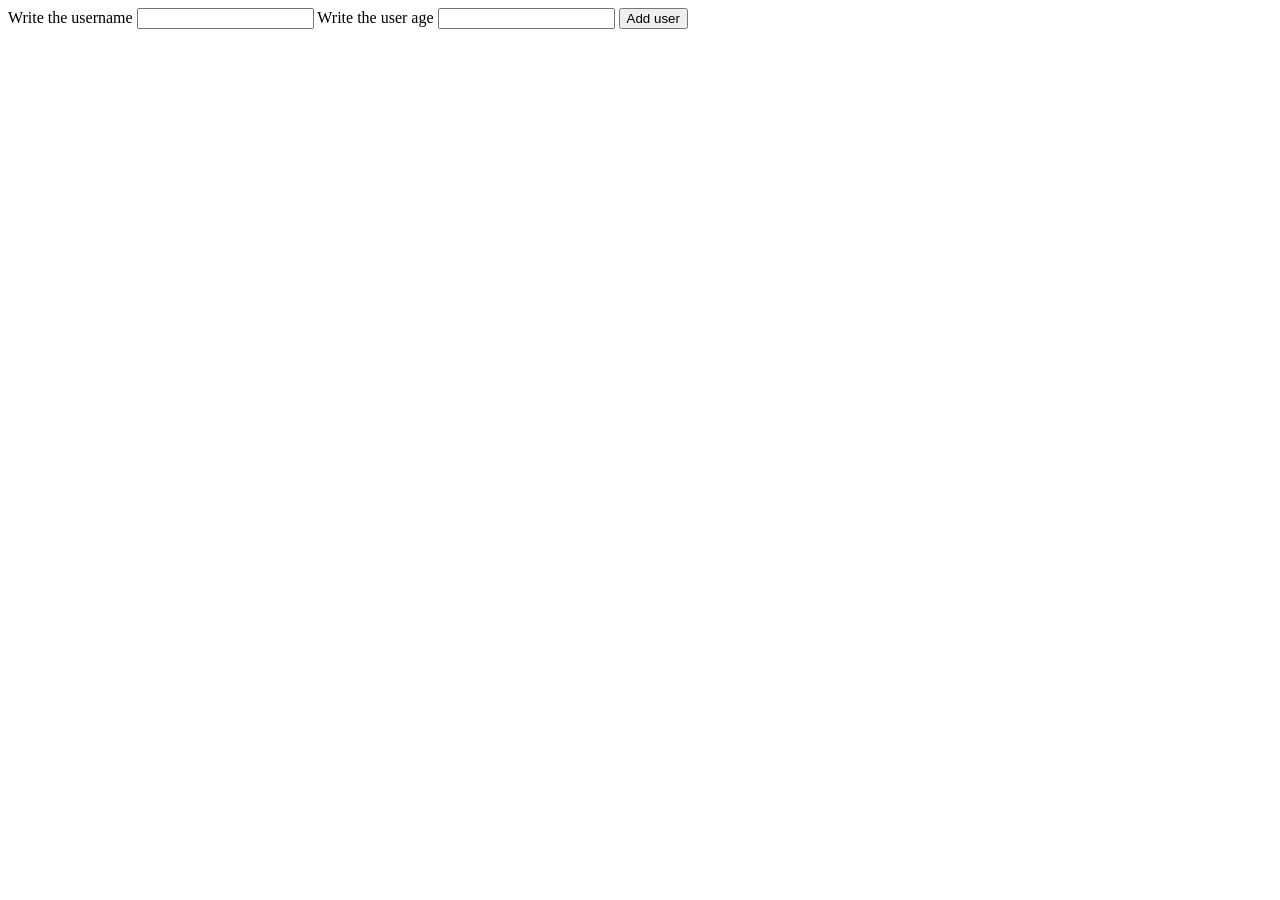
==== src/main/resources/templates/add-user.html @ 35d1a48b "Initial commit" ====
<!DOCTYPE html>
<html xmlns="http://www.w3.org/1999/xhtml" xmlns:th="http://www.thymeleaf.org">
<html lang="en">
<head>
    <meta charset="UTF-8">
    <title>Add new user</title>
</head>
<body>
<div>
    <form action = "/addUser" method="post" modelAttribute="user">
        <label for ="name"> Write the username </label>
        <input type = "text" id = "name" name ="name" required>

        <label for = "age"> Write the user age </label>
        <input type = "number" id = "age" name = "age" required>

        <button type = "submit"> Add user </button>
    </form>
</div>
</body>
</html>
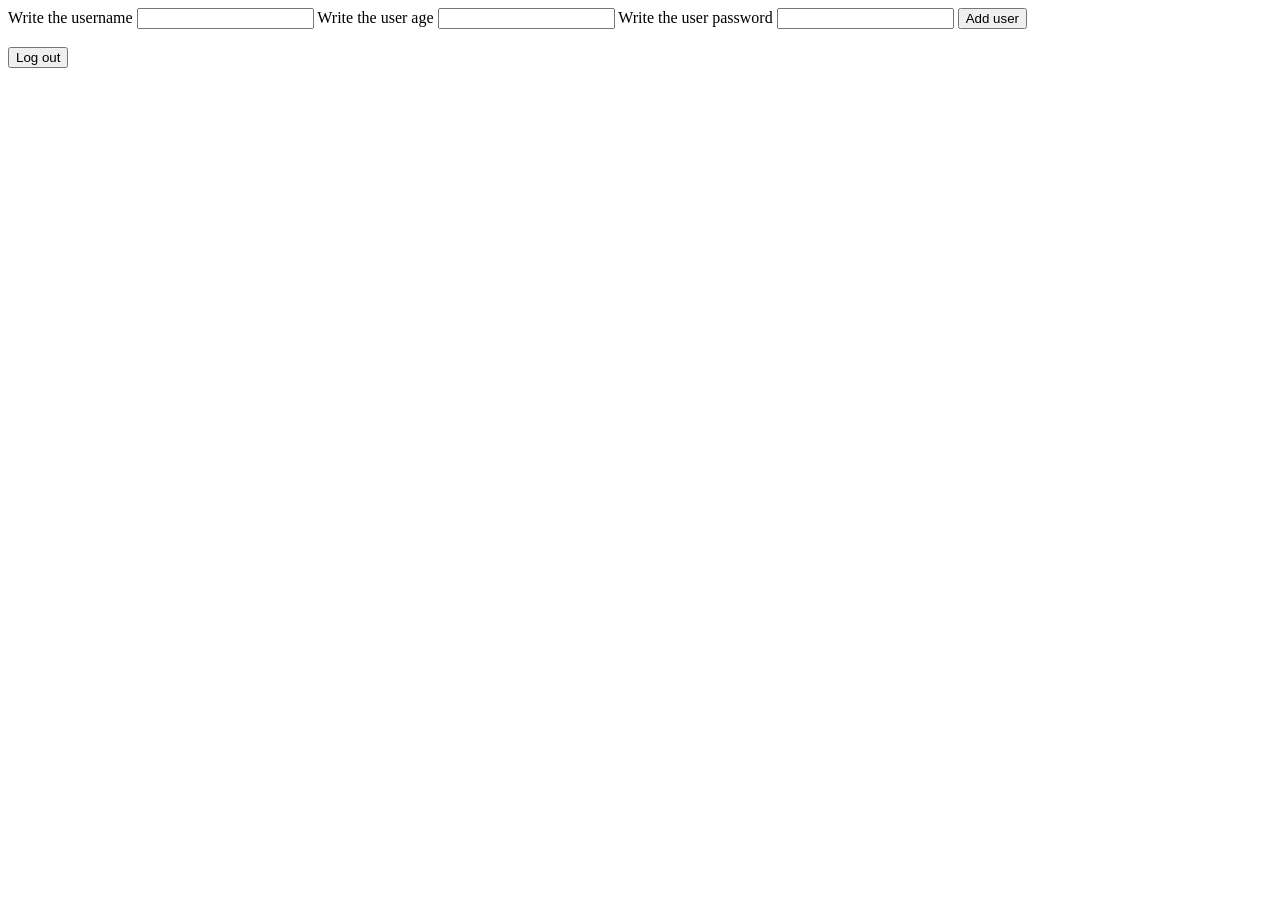
==== commit 389bb0b5: "new Commit" ====
--- a/src/main/resources/templates/add-user.html
+++ b/src/main/resources/templates/add-user.html
@@ -7,14 +7,24 @@
 </head>
 <body>
 <div>
-    <form action = "/addUser" method="post" modelAttribute="user">
-        <label for ="name"> Write the username </label>
-        <input type = "text" id = "name" name ="name" required>
+    <form action = "/admin/addUser" method="post" modelAttribute="user">
+        <label for ="username"> Write the username </label>
+        <input type = "text" id = "username" name ="username" required>
 
         <label for = "age"> Write the user age </label>
         <input type = "number" id = "age" name = "age" required>
 
+        <label for = "password"> Write the user password</label>
+        <input type = "text" id = "password" name = "password" required>
+
         <button type = "submit"> Add user </button>
+    </form>
+</div>
+
+<br>
+<div>
+    <form action = "/logout" method="post">
+        <button type = "submit">Log out</button>
     </form>
 </div>
 </body>
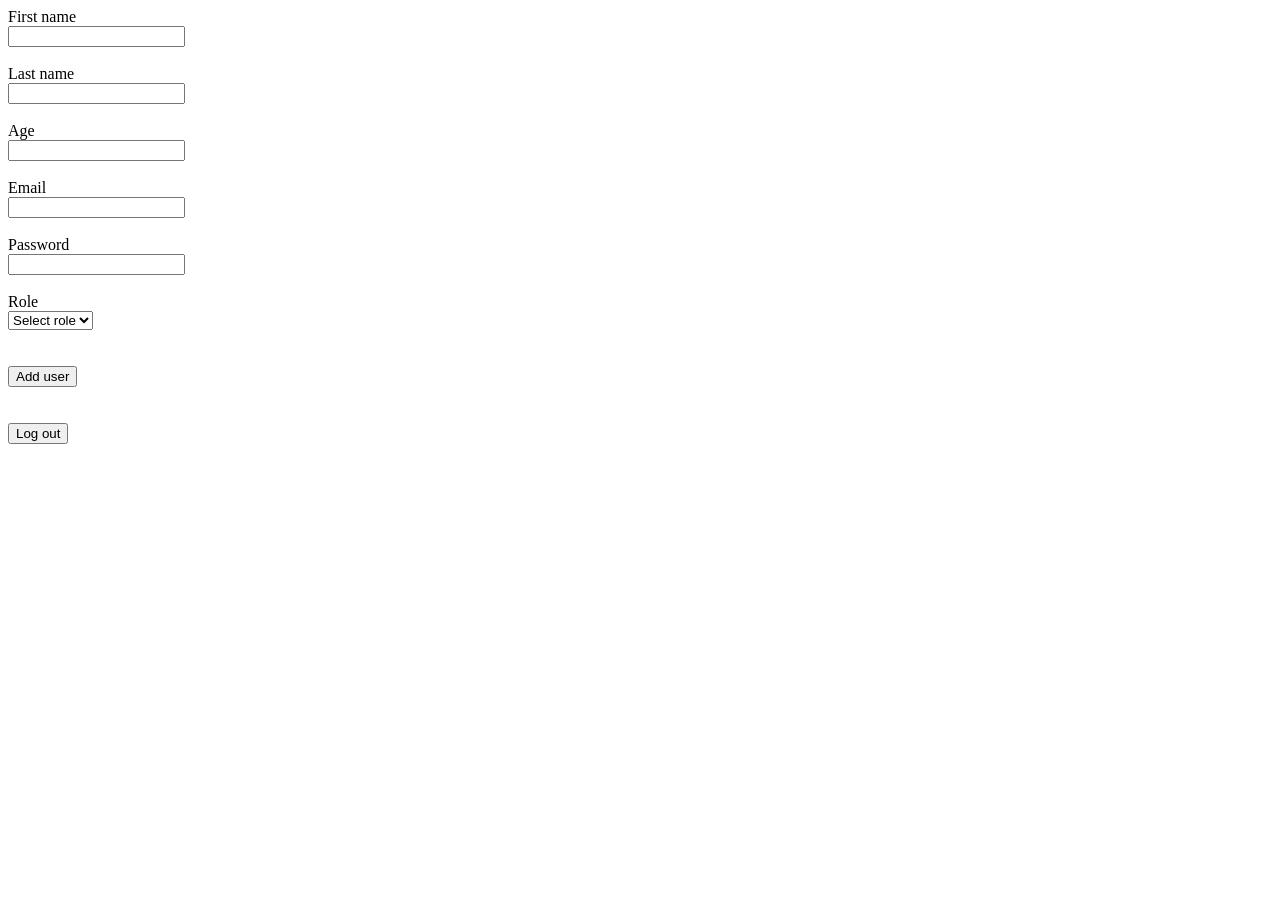
==== commit 8847094b: "Add interfaces, add @PostConstruct" ====
--- a/src/main/resources/templates/add-user.html
+++ b/src/main/resources/templates/add-user.html
@@ -5,27 +5,75 @@
     <meta charset="UTF-8">
     <title>Add new user</title>
 </head>
+
 <body>
+
 <div>
-    <form action = "/admin/addUser" method="post" modelAttribute="user">
-        <label for ="username"> Write the username </label>
-        <input type = "text" id = "username" name ="username" required>
+    <form action = "/admin/addUser" method="post" th:object="${user}">
+        <label for ="username"> First name </label>
+        <br>
+        <input type = "text" id = "username" th:field="*{userName}" required>
 
-        <label for = "age"> Write the user age </label>
-        <input type = "number" id = "age" name = "age" required>
+        <br>
+        <br>
 
-        <label for = "password"> Write the user password</label>
-        <input type = "text" id = "password" name = "password" required>
+        <label for ="lastName"> Last name </label>
+        <br>
+        <input type = "text" id = "lastName" th:field="*{lastName}" required>
+
+        <br>
+        <br>
+
+        <label for = "age"> Age </label>
+        <br>
+        <input type = "number" id = "age" th:field="*{age}" required>
+
+        <br>
+        <br>
+
+        <label for = "email"> Email </label>
+        <br>
+        <input type = "text" id = "email" th:field="*{email}" required>
+
+        <br>
+        <br>
+
+        <label for = "password"> Password </label>
+        <br>
+        <input type = "text" id = "password" th:field="*{password}" required>
+
+        <br>
+        <br>
+
+        <div>
+            <label for ="addRole"> Role </label>
+            <br>
+            <select id = "addRole" name = "addRole">
+                <option value = ""> Select role</option>
+                <th:block th:each = "role : ${roles}">
+                    <option th:value="${role.getId()}" th:text="${role.getName()}">
+                    </option>
+                </th:block>
+            </select>
+        </div>
+
+        <br>
+        <br>
 
         <button type = "submit"> Add user </button>
     </form>
 </div>
 
 <br>
+<br>
+
 <div>
-    <form action = "/logout" method="post">
+    <form th:action="@{/logout}" method="post">
+        <input type="hidden" name="${_csrf.parameterName}" value="${_csrf.token}"/>
         <button type = "submit">Log out</button>
     </form>
 </div>
+
 </body>
+
 </html>
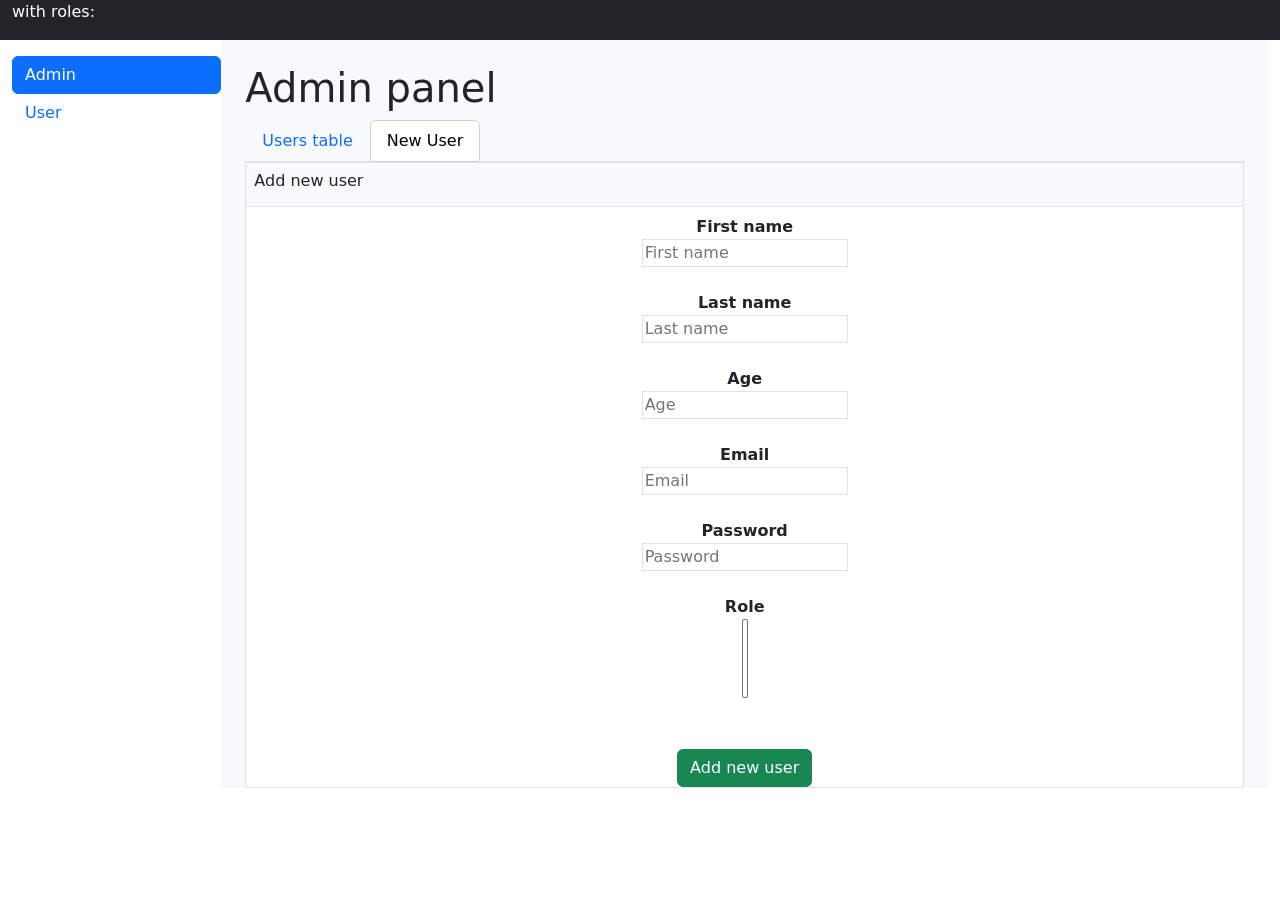
==== commit 2ecaa234: "Create bootstrap." ====
--- a/src/main/resources/templates/add-user.html
+++ b/src/main/resources/templates/add-user.html
@@ -3,76 +3,119 @@
 <html lang="en">
 <head>
     <meta charset="UTF-8">
+    <meta name="viewport" content="width=device-width, initial-scale=1">
+    <link href="https://cdn.jsdelivr.net/npm/bootstrap@5.0.1/dist/css/bootstrap.min.css" rel="stylesheet" integrity="sha384-+0n0xVW2eSR5OomGNYDnhzAbDsOXxcvSN1TPprVMTNDbiYZCxYbOOl7+AMvyTG2x" crossorigin="anonymous">
     <title>Add new user</title>
 </head>
 
-<body>
+<body class ="m-0">
 
-<div>
-    <form action = "/admin/addUser" method="post" th:object="${user}">
-        <label for ="username"> First name </label>
-        <br>
-        <input type = "text" id = "username" th:field="*{userName}" required>
-
-        <br>
-        <br>
-
-        <label for ="lastName"> Last name </label>
-        <br>
-        <input type = "text" id = "lastName" th:field="*{lastName}" required>
-
-        <br>
-        <br>
-
-        <label for = "age"> Age </label>
-        <br>
-        <input type = "number" id = "age" th:field="*{age}" required>
-
-        <br>
-        <br>
-
-        <label for = "email"> Email </label>
-        <br>
-        <input type = "text" id = "email" th:field="*{email}" required>
-
-        <br>
-        <br>
-
-        <label for = "password"> Password </label>
-        <br>
-        <input type = "text" id = "password" th:field="*{password}" required>
-
-        <br>
-        <br>
-
-        <div>
-            <label for ="addRole"> Role </label>
-            <br>
-            <select id = "addRole" name = "addRole">
-                <option value = ""> Select role</option>
-                <th:block th:each = "role : ${roles}">
-                    <option th:value="${role.getId()}" th:text="${role.getName()}">
-                    </option>
-                </th:block>
-            </select>
+<div class = "container-fluid">
+    <div class = "row align-items-start bg-dark text-white p-0">
+        <div class = "col-11 d-flex justify-content-left align-items-center">
+            <p>
+                <strong th:text ="${userAdmin.userName}"></strong> with roles: <span th:text ="${userAdmin.getRoles().iterator().next().getName()}">
+            </span>
         </div>
 
-        <br>
-        <br>
+        <div class = "col d-flex justify-content-right align-items-center">
+            <form th:action="@{/logout}" method="post">
+                <input type="hidden" name="${_csrf.parameterName}" value="${_csrf.token}"/>
+                <a th:href="@{/logout}" class ="text-muted" style="text-decoration: none">Logout</a>
+            </form>
+        </div>
 
-        <button type = "submit"> Add user </button>
-    </form>
+    </div>
 </div>
 
-<br>
-<br>
 
-<div>
-    <form th:action="@{/logout}" method="post">
-        <input type="hidden" name="${_csrf.parameterName}" value="${_csrf.token}"/>
-        <button type = "submit">Log out</button>
-    </form>
+<div class = "container-fluid">
+    <div class ="row text-dark gx-0">
+        <div class="col-2 mt-3">
+            <form action="/admin" method="get">
+                <button type="submit" class="btn btn-primary w-100 text-start">Admin</button>
+            </form>
+            <form action="/admin/findUser" method="get">
+                <input type = "hidden" name = "adminID" th:value="${userAdmin.getId()}">
+                <button type="submit" class="btn btn-white w-100 text-start text-primary">User</button>
+            </form>
+        </div>
+
+
+        <!-- Блок admin panel-->
+        <div class ="col-10 bg-light gx-5 pt-4">
+            <h1>Admin panel</h1>
+            <ul class = "nav nav-tabs">
+                <li class = "nav-item">
+                    <a class ="nav-link" href="/admin" >Users table</a>
+                </li>
+                <li class = "nav-item">
+                    <a class = "nav-link" href="/admin/actionUserForm" style="background-color: white; border:1px solid lightgrey; color:black">New User</a>
+                </li>
+            </ul>
+            <div class = "border border-lightgrey p-2">
+                <h6>Add new user</h6>
+            </div>
+
+            <div class="container-fluid bg-white pt-2 border border-top-0 text-center">
+                <form action = "/admin/addUser" method="post" th:object="${user}">
+                    <label for ="username"> <strong>First name</strong> </label>
+                    <br>
+                    <input type = "text" class="border" id = "username" th:field="*{userName}" required placeholder="First name">
+
+                    <br>
+                    <br>
+
+                    <label for ="lastName"> <strong>Last name</strong> </label>
+                    <br>
+                    <input type = "text" class="border" id = "lastName" th:field="*{lastName}" required placeholder="Last name">
+
+                    <br>
+                    <br>
+
+                    <label for = "age"> <strong>Age</strong> </label>
+                    <br>
+                    <input type = "number" class="border" id = "age" th:field="*{age}" required placeholder="Age">
+
+                    <br>
+                    <br>
+
+                    <label for = "email"> <strong>Email</strong> </label>
+                    <br>
+                    <input type = "text" class="border" id = "email" th:field="*{email}" required placeholder="Email">
+
+                    <br>
+                    <br>
+
+                    <label for = "password"> <strong>Password</strong> </label>
+                    <br>
+                    <input type = "text" class="border" id = "password" th:field="*{password}" required placeholder="Password">
+
+                    <br>
+                    <br>
+
+                    <div>
+                        <label for ="addRole"> <strong>Role</strong> </label>
+                        <br>
+                        <select multiple id = "addRole" name = "addRole">
+                            <th:block th:each = "role : ${roles}">
+                                <option th:value="${role.getId()}" th:text="${role.getName()}">
+                                </option>
+                            </th:block>
+                        </select>
+                    </div>
+
+                    <br>
+                    <br>
+                    <button type="submit" class="btn btn-success">Add new user</button>
+                </form>
+            </div>
+
+        </div>
+    </div>
 </div>
+
+<script src="https://cdn.jsdelivr.net/npm/bootstrap@5.0.1/dist/js/bootstrap.bundle.min.js" integrity="sha384-gtEjrD/SeCtmISkJkNUaaKMoLD0//ElJ19smozuHV6z3Iehds+3Ulb9Bn9Plx0x4" crossorigin="anonymous"></script>
 
 </body>
 
